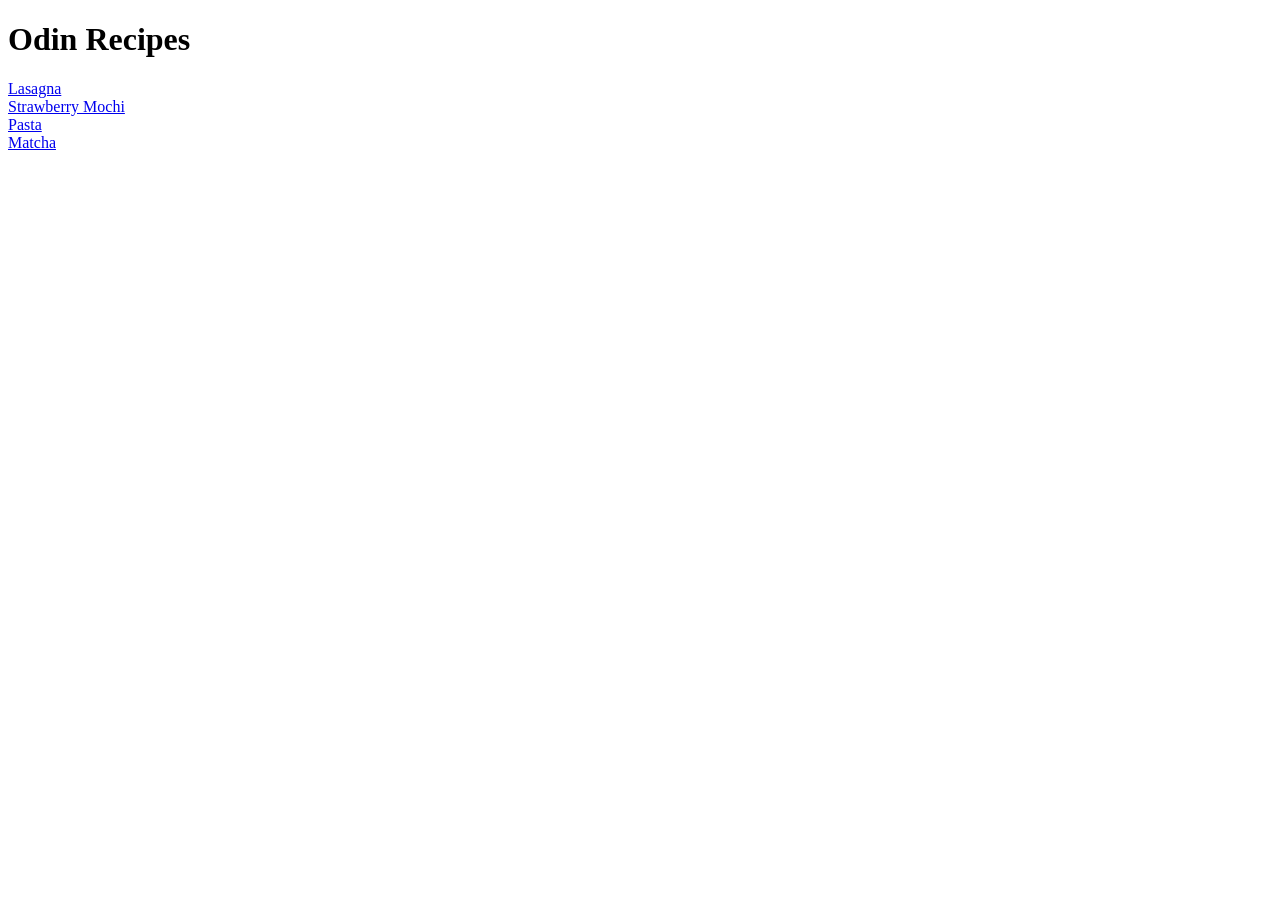
==== index.html @ 7fc7cfe0 "Edit README.md" ====
<!DOCTYPE html>
<html lang="en">
<head>
    <meta charset="UTF-8">
    <meta name="viewport" content="width=device-width, initial-scale=1.0">
    <title>Document</title>
</head>
<body>
    <h1>Odin Recipes</h1>
    <a href="recipes/lasagna.html">Lasagna</a><br>
    <a href="recipes/mochi.html">Strawberry Mochi</a><br>
    <a href="recipes/pasta.html">Pasta</a><br>
    <a href="recipes/matcha.html">Matcha</a><br>
</body>
</html>
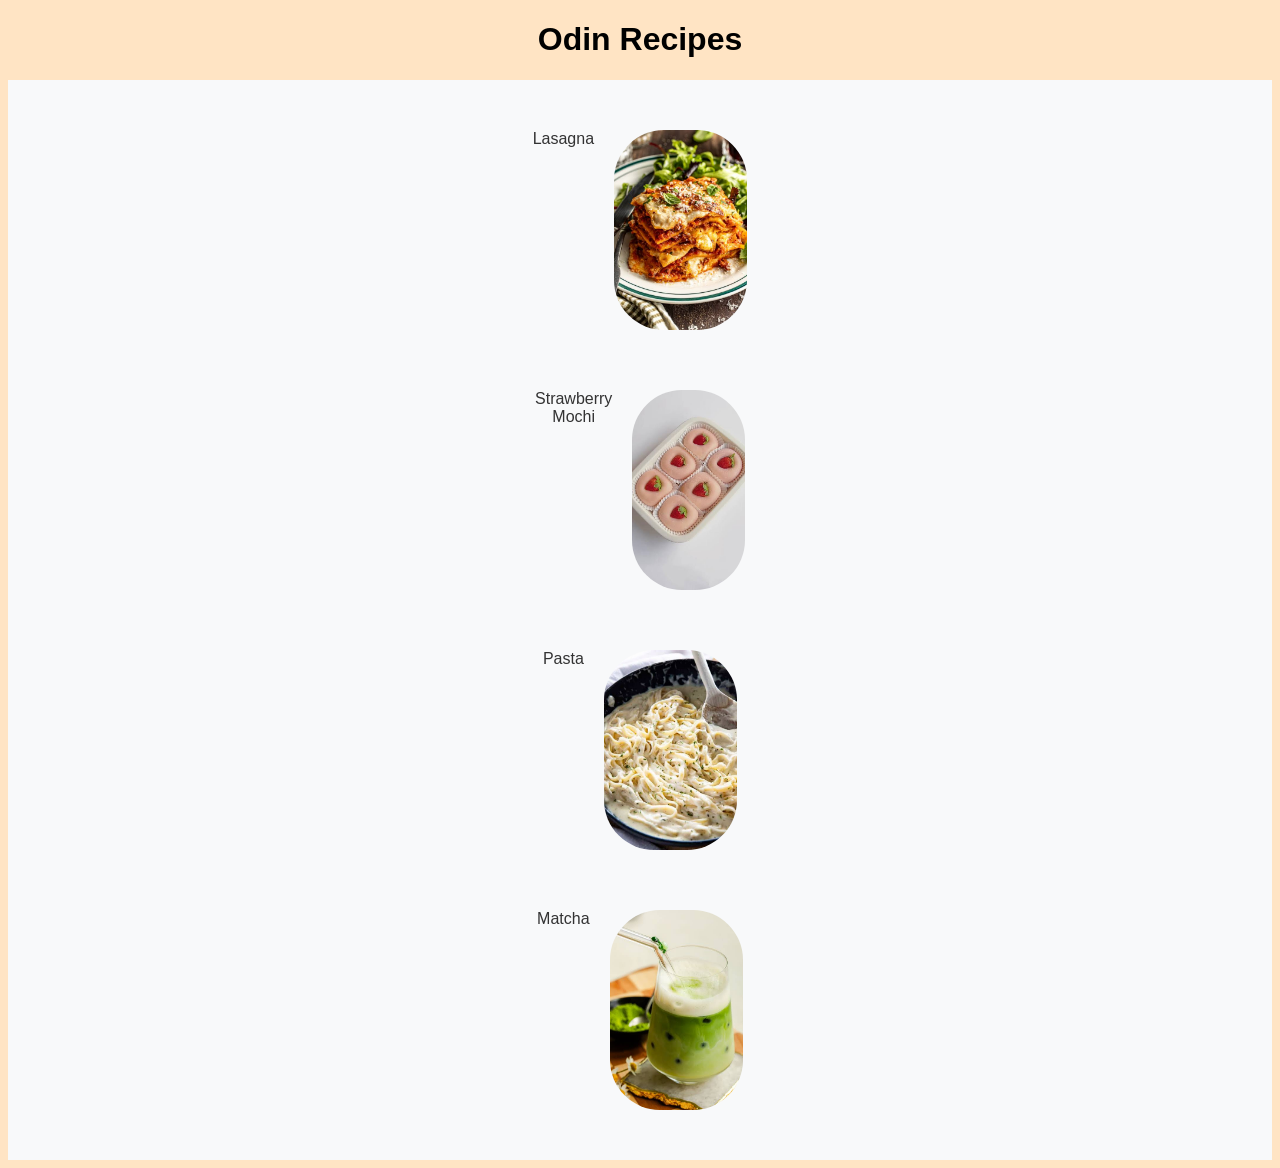
==== commit 4e19729f: "Edit CSS files" ====
--- a/index.html
+++ b/index.html
@@ -3,13 +3,20 @@
 <head>
     <meta charset="UTF-8">
     <meta name="viewport" content="width=device-width, initial-scale=1.0">
-    <title>Document</title>
+    <title>HOME PAGE</title>
+    <link rel="stylesheet" href="style.css">
 </head>
-<body>
-    <h1>Odin Recipes</h1>
-    <a href="recipes/lasagna.html">Lasagna</a><br>
-    <a href="recipes/mochi.html">Strawberry Mochi</a><br>
-    <a href="recipes/pasta.html">Pasta</a><br>
-    <a href="recipes/matcha.html">Matcha</a><br>
+<body style="background-color: bisque;">
+    <h1 class="Odin">Odin Recipes</h1>
+    <nav class="nav-menu">
+    <a href="recipes/lasagna.html">Lasagna <img src="las2.jpg" alt="lasagna" style="height: 200px; border-radius: 50px;"></a><br>
+    <a href="recipes/mochi.html">Strawberry Mochi<img src="straw2.jpg" alt="lasagna" style="height: 200px; border-radius: 50px;"></a><br>
+    <a href="recipes/pasta.html">Pasta<img src="alf2.jpg" alt="lasagna" style="height: 200px; border-radius: 50px;"></a><br>
+    <a href="recipes/matcha.html">Matcha<img src="ma2.jpg" alt="lasagna" style="height: 200px; border-radius: 50px;"></a><br>
+    </nav>
+    
+
+
+
 </body>
 </html>
--- a/style.css
+++ b/style.css
@@ -0,0 +1,63 @@
+
+.recipe-card {
+    background-color: #ffffff;
+    border-radius: 12px;
+    padding: 20px;
+    box-shadow: 0 4px 8px rgba(0, 0, 0, 0.1);
+    width: 300px;
+    transition: transform 0.3s ease, box-shadow 0.3s ease;
+}
+
+.recipe-title {
+    color: #cc4e46; /* A warm, appetizing red/orange */
+    font-size: 20px;
+    margin-bottom: 10px;
+}
+
+img {
+    max-width: 100%;
+    height: auto;
+    border-radius: 12px;
+}
+
+body {
+    background-color: lightpink;
+    font-family: Verdana, Geneva, Tahoma, sans-serif;
+}
+
+.Odin {
+    font-style: normal;
+    font-family: 'Segoe UI', Tahoma, Geneva, Verdana, sans-serif;
+    text-align: center;
+    text-decoration: double;
+    text-decoration-color: black;
+}
+
+a:link {
+      text-decoration: none;
+      color: #cc4e46;
+}
+
+.nav-menu {
+    text-align: center; 
+    background-color: #f8f9fa;
+    padding: 20px;
+    border: 200px;
+    border-color: lightcoral;
+}
+
+.nav-menu a {
+    margin: 0 15px; 
+    text-decoration: none;
+    color: #333;
+    border: 200px;
+    border-color: lightcoral;
+    width: 200px;
+}
+
+a {
+    display: inline-flex;
+    gap: 20px;
+    justify-content: center;
+    padding: 30px;
+}
